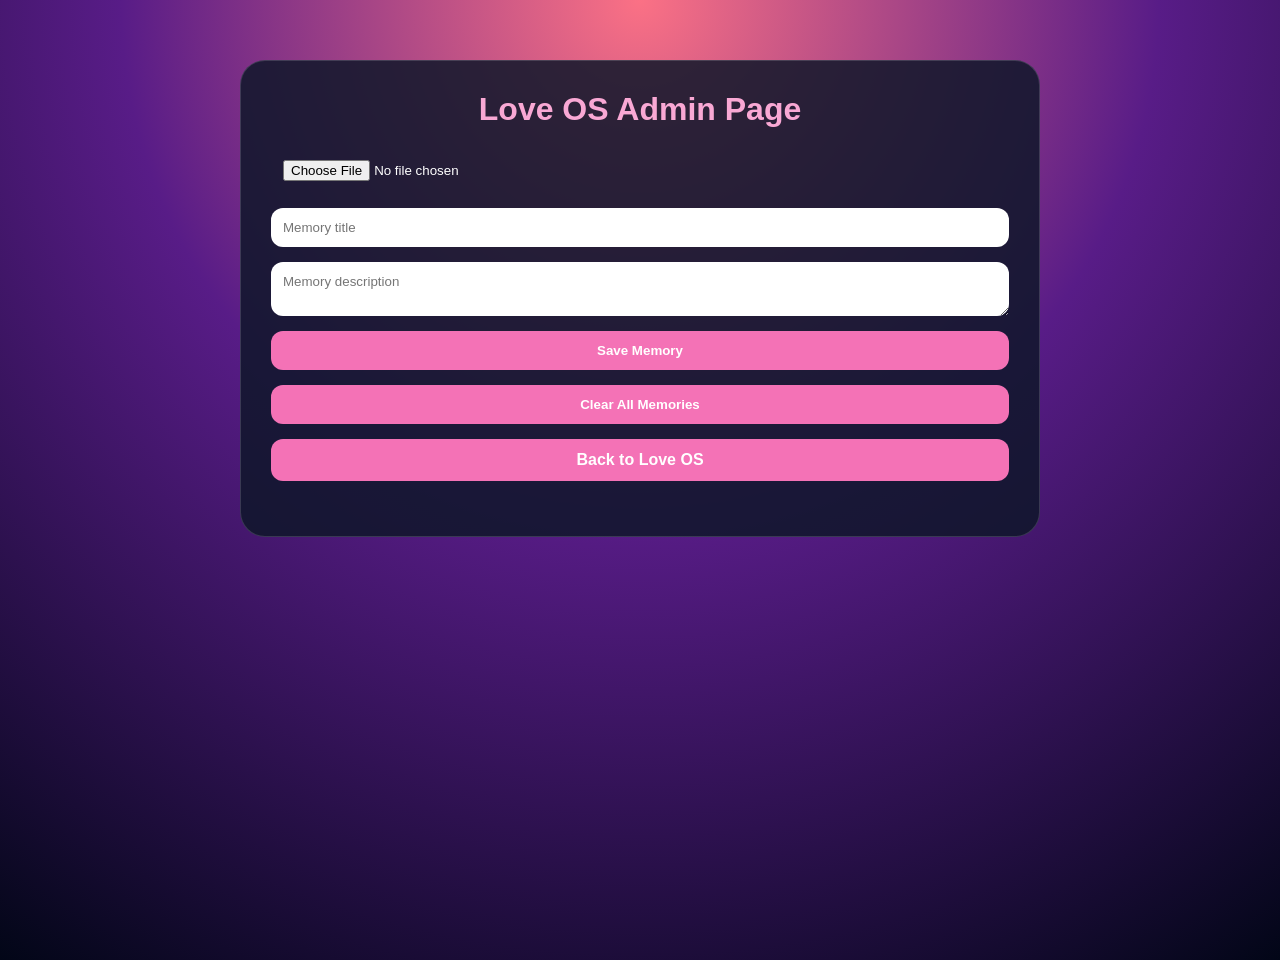
==== admin.html @ 64c7d1f5 "FIRST" ====
<!DOCTYPE html>
<html lang="en">
<head>
  <meta charset="UTF-8" />
  <meta name="viewport" content="width=device-width, initial-scale=1.0" />
  <title>Love OS Admin</title>
  <link rel="stylesheet" href="style.css" />
  <style>
    .admin-container {
      max-width: 800px;
      margin: 60px auto;
      padding: 30px;
      border-radius: 25px;
      background: rgba(15,23,42,0.85);
      border: 1px solid rgba(255,255,255,0.15);
    }

    .admin-container h1 {
      text-align: center;
      color: #f9a8d4;
      margin-bottom: 20px;
    }

    .admin-form {
      display: grid;
      gap: 15px;
    }

    .admin-form input,
    .admin-form textarea {
      padding: 12px;
      border-radius: 12px;
      border: none;
      outline: none;
    }

    .admin-form button,
    .back-btn {
      padding: 12px;
      border: none;
      border-radius: 12px;
      background: #f472b6;
      color: white;
      font-weight: bold;
      cursor: pointer;
      text-decoration: none;
      text-align: center;
    }

    .preview-grid {
      margin-top: 25px;
      display: grid;
      gap: 15px;
    }

    .preview-card {
      display: flex;
      gap: 12px;
      align-items: center;
      padding: 12px;
      border-radius: 15px;
      background: rgba(255,255,255,0.08);
    }

    .preview-card img {
      width: 90px;
      height: 90px;
      object-fit: cover;
      border-radius: 12px;
    }

    .delete-btn {
      margin-left: auto;
      background: #ef4444;
      padding: 8px 10px;
      border: none;
      border-radius: 8px;
      color: white;
      cursor: pointer;
    }
  </style>
</head>
<body>

  <div class="admin-container">
    <h1>Love OS Admin Page</h1>

    <div class="admin-form">
      <input type="file" id="photoInput" accept="image/*" />
      <input type="text" id="photoTitle" placeholder="Memory title" />
      <textarea id="photoDesc" placeholder="Memory description"></textarea>

      <button type="button" id="saveMemoryBtn">Save Memory</button>
      <button type="button" id="clearMemoriesBtn">Clear All Memories</button>
      <a href="index.html" class="back-btn">Back to Love OS</a>
    </div>

    <div id="previewGrid" class="preview-grid"></div>
  </div>

  <script>
    function getMemories() {
      try {
        return JSON.parse(localStorage.getItem("loveMemories")) || [];
      } catch (error) {
        console.warn("Saved memories could not be read.", error);
        return [];
      }
    }

    const photoInput = document.getElementById("photoInput");
    const photoTitle = document.getElementById("photoTitle");
    const photoDesc = document.getElementById("photoDesc");
    const previewGrid = document.getElementById("previewGrid");
    const saveMemoryBtn = document.getElementById("saveMemoryBtn");
    const clearMemoriesBtn = document.getElementById("clearMemoriesBtn");

    saveMemoryBtn.addEventListener("click", saveMemory);
    clearMemoriesBtn.addEventListener("click", clearAllMemories);

    function saveMemory() {
      const fileInput = document.getElementById("photoInput");
      const title = photoTitle.value.trim();
      const desc = photoDesc.value.trim();

      if (!fileInput.files[0]) {
        alert("Please choose a photo.");
        return;
      }

      const reader = new FileReader();

      reader.onload = function(event) {
        const memories = getMemories();

        memories.push({
          image: event.target.result,
          title: title || "Untitled Memory",
          desc: desc || "A special memory."
        });

        localStorage.setItem("loveMemories", JSON.stringify(memories));

        photoInput.value = "";
        photoTitle.value = "";
        photoDesc.value = "";

        displayMemories();
      };

      reader.readAsDataURL(fileInput.files[0]);
    }

    function displayMemories() {
      const memories = getMemories();

      previewGrid.innerHTML = "";

      memories.forEach((memory, index) => {
        const card = document.createElement("div");
        const image = document.createElement("img");
        const text = document.createElement("div");
        const title = document.createElement("strong");
        const desc = document.createElement("p");
        const deleteButton = document.createElement("button");

        card.className = "preview-card";
        image.src = memory.image;
        image.alt = memory.title ? `${memory.title} memory photo` : "Memory photo";
        title.textContent = memory.title || "Untitled Memory";
        desc.textContent = memory.desc || "A special memory.";

        deleteButton.className = "delete-btn";
        deleteButton.type = "button";
        deleteButton.textContent = "Delete";
        deleteButton.addEventListener("click", () => deleteMemory(index));

        text.append(title, desc);
        card.append(image, text, deleteButton);
        previewGrid.appendChild(card);
      });
    }

    function deleteMemory(index) {
      const memories = getMemories();
      memories.splice(index, 1);
      localStorage.setItem("loveMemories", JSON.stringify(memories));
      displayMemories();
    }

    function clearAllMemories() {
      if (!getMemories().length) return;
      if (!confirm("Clear all saved memories?")) return;

      localStorage.removeItem("loveMemories");
      displayMemories();
    }

    displayMemories();
  </script>

</body>
</html>
---- style.css ----
* {
  margin: 0;
  padding: 0;
  box-sizing: border-box;
  font-family: "Segoe UI", Arial, sans-serif;
}

body {
  min-height: 100vh;
  background: radial-gradient(circle at top, #fb7185, #581c87 45%, #020617);
  color: white;
  overflow-x: hidden;
}

.hidden {
  display: none;
}

.boot-screen {
  position: fixed;
  inset: 0;
  background: #020617;
  display: flex;
  align-items: center;
  justify-content: center;
  z-index: 9999;
}

.boot-box {
  width: 90%;
  max-width: 480px;
  padding: 35px;
  border-radius: 25px;
  background: rgba(255,255,255,0.08);
  border: 1px solid rgba(255,255,255,0.15);
  text-align: center;
  box-shadow: 0 0 60px rgba(244,114,182,0.4);
}

.boot-box h1 {
  color: #f9a8d4;
  margin-bottom: 15px;
}

.boot-box p {
  color: #fce7f3;
  margin-bottom: 20px;
}

.loading-bar {
  height: 14px;
  background: rgba(255,255,255,0.15);
  border-radius: 20px;
  overflow: hidden;
}

.loading-fill {
  height: 100%;
  width: 0%;
  background: linear-gradient(90deg, #fb7185, #f9a8d4, #c084fc);
  animation: load 4s forwards;
}

@keyframes load {
  to {
    width: 100%;
  }
}

.desktop {
  min-height: 100vh;
  padding: 60px 8% 160px;
}

.hero {
  text-align: center;
  margin-top: 40px;
}

.hero h1 {
  font-size: clamp(42px, 7vw, 82px);
  margin-bottom: 15px;
  text-shadow: 0 0 25px rgba(255,255,255,0.3);
}

.hero p {
  color: #fce7f3;
  font-size: 18px;
}

.apps {
  margin: 55px auto;
  max-width: 900px;
  display: grid;
  grid-template-columns: repeat(auto-fit, minmax(150px, 1fr));
  gap: 22px;
}

.app {
  border: 1px solid rgba(255,255,255,0.18);
  height: 150px;
  border-radius: 28px;
  background: rgba(255,255,255,0.11);
  color: white;
  backdrop-filter: blur(18px);
  display: flex;
  flex-direction: column;
  align-items: center;
  justify-content: center;
  gap: 14px;
  cursor: pointer;
  transition: 0.35s;
}

.app-icon {
  font-size: 42px;
  line-height: 1;
}

.app span {
  font-size: 16px;
  font-weight: bold;
}

.app .app-icon {
  font-size: 42px;
}

.app:hover,
.app:focus-visible {
  transform: translateY(-12px) scale(1.03);
  box-shadow: 0 25px 70px rgba(244,114,182,0.35);
}

.app:focus-visible,
.assistant-toggle:focus-visible,
.assistant-header button:focus-visible,
.chat-input button:focus-visible,
.quick-replies button:focus-visible,
.window-top button:focus-visible,
.stickman:focus-visible {
  outline: 3px solid #67e8f9;
  outline-offset: 3px;
}

.window {
  max-width: 800px;
  margin: 30px auto;
  border-radius: 28px;
  overflow: hidden;
  background: rgba(15,23,42,0.82);
  border: 1px solid rgba(255,255,255,0.15);
  backdrop-filter: blur(20px);
  box-shadow: 0 35px 90px rgba(0,0,0,0.45);
}

.window-top {
  display: flex;
  gap: 8px;
  align-items: center;
  padding: 14px;
  background: rgba(255,255,255,0.08);
}

.window-top span {
  width: 13px;
  height: 13px;
  border-radius: 50%;
  background: #f9a8d4;
}

.window-top button {
  margin-left: auto;
  width: 28px;
  height: 28px;
  border: none;
  border-radius: 50%;
  background: #fb7185;
  color: white;
  font-size: 18px;
  cursor: pointer;
}

.window-content {
  padding: 35px;
  text-align: center;
}

.window-content h2 {
  color: #f9a8d4;
  margin-bottom: 18px;
  font-size: 32px;
}

.window-content p {
  color: #fce7f3;
  line-height: 1.8;
  margin-bottom: 14px;
}

.window-content ul {
  list-style: none;
}

.window-content li {
  padding: 12px;
  margin: 10px 0;
  border-radius: 14px;
  background: rgba(255,255,255,0.08);
}

.assistant {
  position: fixed;
  right: 18px;
  bottom: 18px;
  width: 300px;
  z-index: 1000;
  display: flex;
  flex-direction: column;
  align-items: flex-end;
  gap: 10px;
}

.assistant-panel {
  width: 100%;
  filter: drop-shadow(0 25px 45px rgba(0,0,0,0.35));
  transform-origin: bottom right;
  transition: transform 0.25s ease, opacity 0.25s ease;
}

.assistant.is-closed .assistant-panel {
  pointer-events: none;
  opacity: 0;
  transform: translateY(14px) scale(0.96);
  position: absolute;
  right: 0;
  bottom: 78px;
}

.assistant-toggle {
  min-width: 92px;
  min-height: 44px;
  border: 1px solid rgba(255,255,255,0.22);
  border-radius: 999px;
  background: linear-gradient(135deg, #f472b6, #06b6d4);
  color: white;
  font-weight: 800;
  letter-spacing: 0;
  cursor: pointer;
  box-shadow: 0 18px 45px rgba(8,47,73,0.35);
}

.assistant:not(.is-closed) .assistant-toggle {
  display: none;
}

.assistant-header {
  display: flex;
  align-items: center;
  justify-content: space-between;
  gap: 12px;
  padding: 12px 14px;
  border-radius: 20px 20px 0 0;
  background: rgba(8,47,73,0.96);
  border: 1px solid rgba(255,255,255,0.15);
  border-bottom: none;
}

.assistant-header div {
  display: grid;
  gap: 2px;
}

.assistant-header strong {
  font-size: 14px;
}

.assistant-header span {
  color: #bae6fd;
  font-size: 12px;
}

.assistant-header button {
  width: 30px;
  height: 30px;
  border: none;
  border-radius: 50%;
  background: rgba(255,255,255,0.12);
  color: white;
  font-size: 20px;
  line-height: 1;
  cursor: pointer;
}

.memory-gallery {
  display: grid;
  gap: 16px;
  margin: 20px 0;
}

.memory-card {
  display: flex;
  align-items: center;
  gap: 14px;
  padding: 12px;
  border-radius: 16px;
  background: rgba(255,255,255,0.08);
  text-align: left;
}

.memory-card img {
  width: 92px;
  height: 92px;
  object-fit: cover;
  border-radius: 12px;
  border: 1px solid rgba(255,255,255,0.2);
}

.memory-card p {
  margin: 4px 0 0;
  font-size: 14px;
}

.typing-indicator {
  display: flex;
  gap: 4px;
  align-self: flex-start;
  padding: 10px 12px;
  border-radius: 15px;
  background: rgba(249,168,212,0.75);
  width: fit-content;
}

.typing-indicator span {
  width: 7px;
  height: 7px;
  border-radius: 50%;
  background: #3b0764;
  animation: blink 1s infinite ease-in-out;
}

.typing-indicator span:nth-child(2) {
  animation-delay: 0.2s;
}

.typing-indicator span:nth-child(3) {
  animation-delay: 0.4s;
}

@keyframes blink {
  0%, 80%, 100% {
    transform: scale(0.8);
    opacity: 0.5;
  }

  40% {
    transform: scale(1.1);
    opacity: 1;
  }
}

.chat-box {
  height: 250px;
  overflow-y: auto;
  padding: 13px;
  border-radius: 0;
  background: rgba(15,23,42,0.92);
  border: 1px solid rgba(255,255,255,0.15);
  display: flex;
  flex-direction: column;
  gap: 10px;
}

.bot-msg,
.user-msg {
  padding: 10px 12px;
  border-radius: 15px;
  max-width: 85%;
  font-size: 13px;
  line-height: 1.4;
}

.bot-msg {
  background: #f9a8d4;
  color: #3b0764;
  align-self: flex-start;
  border-bottom-left-radius: 4px;
}

.user-msg {
  background: #8b5cf6;
  color: white;
  align-self: flex-end;
  border-bottom-right-radius: 4px;
}

.quick-replies {
  display: flex;
  flex-wrap: wrap;
  gap: 8px;
  padding: 10px 12px;
  background: rgba(15,23,42,0.95);
  border: 1px solid rgba(255,255,255,0.15);
  border-top: none;
}

.quick-replies button {
  border: none;
  border-radius: 999px;
  padding: 7px 10px;
  background: rgba(45,212,191,0.18);
  color: #fce7f3;
  font-size: 12px;
  cursor: pointer;
}

.quick-replies button:hover {
  background: rgba(45,212,191,0.3);
}

.chat-input {
  display: flex;
  background: rgba(15,23,42,0.95);
  border: 1px solid rgba(255,255,255,0.15);
  border-top: none;
  border-radius: 0 0 20px 20px;
  overflow: hidden;
}

.chat-input input {
  flex: 1;
  padding: 11px;
  border: none;
  outline: none;
  background: transparent;
  color: white;
}

.chat-input button {
  border: none;
  padding: 11px 14px;
  background: #06b6d4;
  color: white;
  font-weight: bold;
  cursor: pointer;
}

.stickman {
  position: relative;
  width: 58px;
  height: 92px;
  margin-left: auto;
  cursor: pointer;
  animation: idle 2s infinite ease-in-out;
}

.head {
  width: 34px;
  height: 34px;
  border: 3px solid white;
  border-radius: 50%;
  margin: auto;
  position: relative;
  background: rgba(249,168,212,0.2);
}

.eye {
  width: 4px;
  height: 4px;
  background: white;
  border-radius: 50%;
  position: absolute;
  top: 11px;
}

.left-eye {
  left: 9px;
}

.right-eye {
  right: 9px;
}

.smile {
  width: 13px;
  height: 6px;
  border-bottom: 2px solid white;
  border-radius: 50%;
  position: absolute;
  bottom: 8px;
  left: 8px;
}

.body-line {
  width: 4px;
  height: 33px;
  background: white;
  margin: auto;
  box-shadow: 0 0 12px #f9a8d4;
}

.arm,
.leg {
  position: absolute;
  width: 4px;
  background: white;
  transform-origin: top;
}

.arm {
  height: 27px;
  top: 38px;
}

.left-arm {
  left: 24px;
  transform: rotate(45deg);
}

.right-arm {
  right: 24px;
  transform: rotate(-45deg);
}

.leg {
  height: 29px;
  top: 67px;
}

.left-leg {
  left: 27px;
  transform: rotate(25deg);
}

.right-leg {
  right: 27px;
  transform: rotate(-25deg);
}

.dance {
  animation: dance 0.7s ease;
}

.heart {
  position: fixed;
  bottom: -20px;
  font-size: 22px;
  animation: floatHeart 5s linear forwards;
  pointer-events: none;
  z-index: 20;
}

@keyframes idle {
  0%, 100% {
    transform: translateY(0);
  }

  50% {
    transform: translateY(-6px);
  }
}

@keyframes dance {
  0% {
    transform: translateY(0) rotate(0);
  }

  30% {
    transform: translateY(-25px) rotate(8deg);
  }

  60% {
    transform: translateY(-8px) rotate(-8deg);
  }

  100% {
    transform: translateY(0) rotate(0);
  }
}

@keyframes floatHeart {
  to {
    transform: translateY(-110vh) rotate(360deg);
    opacity: 0;
  }
}

@media (max-width: 700px) {
  .assistant {
    width: 260px;
    right: 10px;
    bottom: 10px;
  }

  .chat-box {
    height: 210px;
  }

  .desktop {
    padding-bottom: 230px;
  }
}
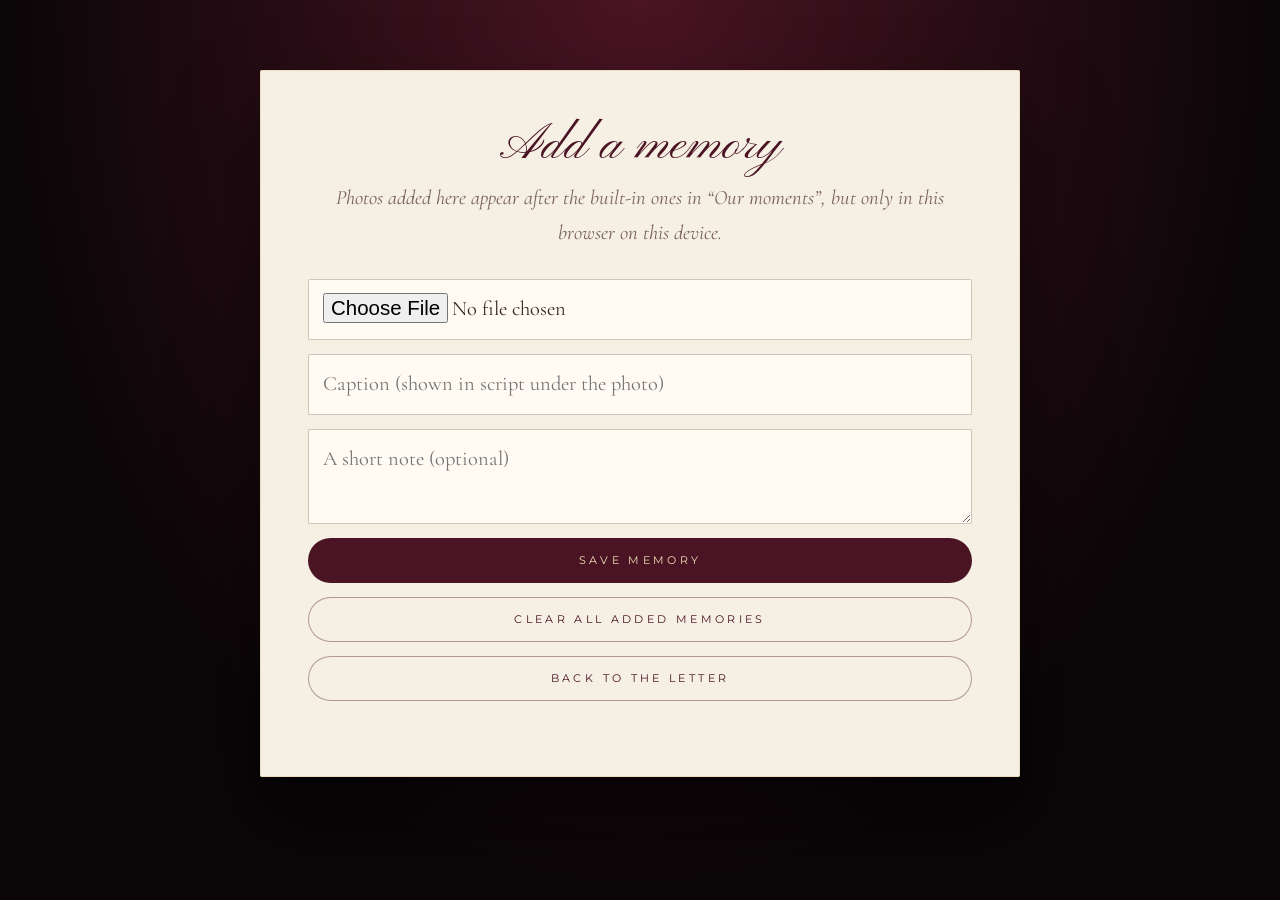
==== commit 0217c702: "feat: cinematic love letter redesign with photos and date question - Opening credits, photo preloadi" ====
--- a/admin.html
+++ b/admin.html
@@ -3,160 +3,231 @@
 <head>
   <meta charset="UTF-8" />
   <meta name="viewport" content="width=device-width, initial-scale=1.0" />
-  <title>Love OS Admin</title>
+  <title>For Bal: Admin</title>
+  <link rel="preconnect" href="https://fonts.googleapis.com" />
+  <link rel="preconnect" href="https://fonts.gstatic.com" crossorigin />
+  <link rel="stylesheet" href="https://fonts.googleapis.com/css2?family=Cormorant+Garamond:ital,wght@0,400;0,500;1,400&family=Montserrat:wght@400;500&family=Pinyon+Script&display=swap" />
   <link rel="stylesheet" href="style.css" />
   <style>
+    body {
+      padding: 16px;
+      background: radial-gradient(ellipse at 50% 0%, var(--wine-2), var(--ink) 70%) fixed;
+    }
+
     .admin-container {
-      max-width: 800px;
-      margin: 60px auto;
-      padding: 30px;
-      border-radius: 25px;
-      background: rgba(15,23,42,0.85);
-      border: 1px solid rgba(255,255,255,0.15);
+      max-width: 760px;
+      margin: clamp(24px, 6vh, 64px) auto;
+      padding: clamp(24px, 5vw, 48px);
+      color: var(--paper-ink);
+      background: var(--paper);
+      border-radius: 2px;
+      box-shadow: 0 40px 80px rgba(0, 0, 0, 0.55), 0 0 0 1px rgba(216, 183, 122, 0.35) inset;
     }
 
     .admin-container h1 {
+      color: var(--wine-2);
+      font-family: var(--font-script);
+      font-size: clamp(2.4rem, 2rem + 2vw, 3.2rem);
+      font-weight: 400;
+      line-height: 1.1;
       text-align: center;
-      color: #f9a8d4;
-      margin-bottom: 20px;
+    }
+
+    .admin-intro {
+      margin: 0.4rem 0 1.8rem;
+      color: var(--paper-muted);
+      font-style: italic;
+      text-align: center;
     }
 
     .admin-form {
       display: grid;
-      gap: 15px;
+      gap: 14px;
     }
 
     .admin-form input,
     .admin-form textarea {
-      padding: 12px;
-      border-radius: 12px;
-      border: none;
-      outline: none;
-    }
-
-    .admin-form button,
-    .back-btn {
-      padding: 12px;
-      border: none;
-      border-radius: 12px;
-      background: #f472b6;
-      color: white;
-      font-weight: bold;
+      padding: 12px 14px;
+      border: 1px solid rgba(122, 98, 88, 0.35);
+      border-radius: 2px;
+      background: #fffaf2;
+      color: var(--paper-ink);
+      font: inherit;
+    }
+
+    .admin-form input:focus-visible,
+    .admin-form textarea:focus-visible {
+      outline: 2px solid var(--gold);
+      outline-offset: 2px;
+    }
+
+    .admin-btn {
+      padding: 13px;
+      border: 0;
+      border-radius: 999px;
+      background: var(--wine-2);
+      color: var(--gold-soft);
+      font-family: var(--font-label);
+      font-size: 0.7rem;
+      letter-spacing: 0.3em;
+      text-align: center;
+      text-decoration: none;
+      text-transform: uppercase;
       cursor: pointer;
-      text-decoration: none;
-      text-align: center;
+      transition: background 0.3s;
+    }
+
+    .admin-btn:hover,
+    .admin-btn:focus-visible {
+      background: var(--wine-3);
+    }
+
+    .admin-btn--ghost {
+      background: transparent;
+      color: var(--wine-2);
+      box-shadow: inset 0 0 0 1px rgba(74, 20, 36, 0.4);
+    }
+
+    .admin-btn--ghost:hover,
+    .admin-btn--ghost:focus-visible {
+      background: rgba(74, 20, 36, 0.08);
     }
 
     .preview-grid {
-      margin-top: 25px;
       display: grid;
-      gap: 15px;
+      gap: 14px;
+      margin-top: 28px;
     }
 
     .preview-card {
       display: flex;
-      gap: 12px;
       align-items: center;
-      padding: 12px;
-      border-radius: 15px;
-      background: rgba(255,255,255,0.08);
+      gap: 14px;
+      padding: 10px;
+      background: #fffaf2;
+      box-shadow: 0 6px 16px rgba(58, 42, 36, 0.12);
     }
 
     .preview-card img {
-      width: 90px;
-      height: 90px;
+      width: 84px;
+      height: 84px;
       object-fit: cover;
-      border-radius: 12px;
+    }
+
+    .preview-card p {
+      color: var(--paper-muted);
+      font-style: italic;
     }
 
     .delete-btn {
       margin-left: auto;
-      background: #ef4444;
-      padding: 8px 10px;
-      border: none;
-      border-radius: 8px;
-      color: white;
+      padding: 8px 14px;
+      border: 0;
+      border-radius: 999px;
+      background: var(--wine-3);
+      color: #fff;
+      font-family: var(--font-label);
+      font-size: 0.62rem;
+      letter-spacing: 0.2em;
+      text-transform: uppercase;
       cursor: pointer;
     }
   </style>
 </head>
 <body>
 
-  <div class="admin-container">
-    <h1>Love OS Admin Page</h1>
+  <main class="admin-container">
+    <h1>Add a memory</h1>
+    <p class="admin-intro">Photos added here appear after the built-in ones in &ldquo;Our moments&rdquo;, but only in this browser on this device.</p>
 
     <div class="admin-form">
-      <input type="file" id="photoInput" accept="image/*" />
-      <input type="text" id="photoTitle" placeholder="Memory title" />
-      <textarea id="photoDesc" placeholder="Memory description"></textarea>
-
-      <button type="button" id="saveMemoryBtn">Save Memory</button>
-      <button type="button" id="clearMemoriesBtn">Clear All Memories</button>
-      <a href="index.html" class="back-btn">Back to Love OS</a>
+      <input type="file" id="photoInput" accept="image/*" aria-label="Choose a photo" />
+      <input type="text" id="photoTitle" placeholder="Caption (shown in script under the photo)" />
+      <textarea id="photoDesc" placeholder="A short note (optional)"></textarea>
+
+      <button type="button" id="saveMemoryBtn" class="admin-btn">Save memory</button>
+      <button type="button" id="clearMemoriesBtn" class="admin-btn admin-btn--ghost">Clear all added memories</button>
+      <a href="index.html" class="admin-btn admin-btn--ghost">Back to the letter</a>
     </div>
 
     <div id="previewGrid" class="preview-grid"></div>
-  </div>
+  </main>
 
   <script>
-    function getMemories() {
-      try {
-        return JSON.parse(localStorage.getItem("loveMemories")) || [];
-      } catch (error) {
-        console.warn("Saved memories could not be read.", error);
-        return [];
-      }
-    }
+    "use strict";
+
+    const STORAGE_KEY = "loveMemories";
 
     const photoInput = document.getElementById("photoInput");
     const photoTitle = document.getElementById("photoTitle");
     const photoDesc = document.getElementById("photoDesc");
     const previewGrid = document.getElementById("previewGrid");
-    const saveMemoryBtn = document.getElementById("saveMemoryBtn");
-    const clearMemoriesBtn = document.getElementById("clearMemoriesBtn");
-
-    saveMemoryBtn.addEventListener("click", saveMemory);
-    clearMemoriesBtn.addEventListener("click", clearAllMemories);
+
+    document.getElementById("saveMemoryBtn").addEventListener("click", saveMemory);
+    document.getElementById("clearMemoriesBtn").addEventListener("click", clearAllMemories);
+
+    function getMemories() {
+      try {
+        const saved = JSON.parse(localStorage.getItem(STORAGE_KEY));
+        return Array.isArray(saved) ? saved : [];
+      } catch (error) {
+        console.warn("Saved memories could not be read.", error);
+        return [];
+      }
+    }
+
+    function storeMemories(memories) {
+      try {
+        localStorage.setItem(STORAGE_KEY, JSON.stringify(memories));
+        return true;
+      } catch (error) {
+        console.warn("Memories could not be saved.", error);
+        alert("That photo could not be saved. Browser storage may be full, so try a smaller photo.");
+        return false;
+      }
+    }
 
     function saveMemory() {
-      const fileInput = document.getElementById("photoInput");
-      const title = photoTitle.value.trim();
-      const desc = photoDesc.value.trim();
-
-      if (!fileInput.files[0]) {
+      const file = photoInput.files[0];
+
+      if (!file) {
         alert("Please choose a photo.");
         return;
       }
 
+      if (!file.type.startsWith("image/")) {
+        alert("Please choose an image file.");
+        return;
+      }
+
       const reader = new FileReader();
 
-      reader.onload = function(event) {
-        const memories = getMemories();
-
-        memories.push({
-          image: event.target.result,
-          title: title || "Untitled Memory",
-          desc: desc || "A special memory."
-        });
-
-        localStorage.setItem("loveMemories", JSON.stringify(memories));
+      reader.onload = (event) => {
+        const memories = [
+          ...getMemories(),
+          {
+            image: event.target.result,
+            title: photoTitle.value.trim() || "A special memory",
+            desc: photoDesc.value.trim()
+          }
+        ];
+
+        if (!storeMemories(memories)) return;
 
         photoInput.value = "";
         photoTitle.value = "";
         photoDesc.value = "";
-
         displayMemories();
       };
 
-      reader.readAsDataURL(fileInput.files[0]);
+      reader.onerror = () => alert("That photo could not be read. Please try another one.");
+      reader.readAsDataURL(file);
     }
 
     function displayMemories() {
-      const memories = getMemories();
-
-      previewGrid.innerHTML = "";
-
-      memories.forEach((memory, index) => {
+      previewGrid.replaceChildren();
+
+      getMemories().forEach((memory, index) => {
         const card = document.createElement("div");
         const image = document.createElement("img");
         const text = document.createElement("div");
@@ -167,8 +238,8 @@
         card.className = "preview-card";
         image.src = memory.image;
         image.alt = memory.title ? `${memory.title} memory photo` : "Memory photo";
-        title.textContent = memory.title || "Untitled Memory";
-        desc.textContent = memory.desc || "A special memory.";
+        title.textContent = memory.title || "A special memory";
+        desc.textContent = memory.desc || "";
 
         deleteButton.className = "delete-btn";
         deleteButton.type = "button";
@@ -182,17 +253,15 @@
     }
 
     function deleteMemory(index) {
-      const memories = getMemories();
-      memories.splice(index, 1);
-      localStorage.setItem("loveMemories", JSON.stringify(memories));
-      displayMemories();
+      const remaining = getMemories().filter((_, i) => i !== index);
+      if (storeMemories(remaining)) displayMemories();
     }
 
     function clearAllMemories() {
       if (!getMemories().length) return;
-      if (!confirm("Clear all saved memories?")) return;
-
-      localStorage.removeItem("loveMemories");
+      if (!confirm("Clear all added memories? The built-in photos stay.")) return;
+
+      localStorage.removeItem(STORAGE_KEY);
       displayMemories();
     }
 
--- a/style.css
+++ b/style.css
@@ -1,602 +1,1139 @@
-* {
+/* ==========================================================================
+   For Bal: a cinematic love letter
+   Palette: candle-lit wine, warm gold, blush and cream paper.
+   ========================================================================== */
+
+:root {
+  /* Color */
+  --ink: #0b0608;
+  --wine: #2a0d16;
+  --wine-2: #4a1424;
+  --wine-3: #7a1830;
+  --rose: #e8a0a8;
+  --blush: #f4c6c9;
+  --gold: #d8b77a;
+  --gold-soft: #f1dfb5;
+  --paper: #f6efe3;
+  --paper-edge: #e9dcc6;
+  --paper-ink: #3a2a24;
+  --paper-muted: #7a6258;
+  --text: #f3e9e4;
+  --muted: #bfa9a6;
+  --line: rgba(216, 183, 122, 0.3);
+
+  /* Type */
+  --font-serif: "Cormorant Garamond", Georgia, "Times New Roman", serif;
+  --font-script: "Pinyon Script", "Brush Script MT", cursive;
+  --font-label: "Montserrat", "Segoe UI", sans-serif;
+  --text-base: clamp(1.08rem, 1rem + 0.4vw, 1.28rem);
+  --text-h2: clamp(2.3rem, 1.6rem + 3vw, 3.8rem);
+  --text-hero: clamp(2.7rem, 1.6rem + 5vw, 5.6rem);
+
+  /* Space & motion */
+  --gutter: clamp(16px, 5vw, 64px);
+  --space-section: clamp(88px, 14vh, 170px);
+  --ease: cubic-bezier(0.16, 1, 0.3, 1);
+  --ease-cinema: cubic-bezier(0.7, 0, 0.2, 1);
+}
+
+*,
+*::before,
+*::after {
+  box-sizing: border-box;
   margin: 0;
   padding: 0;
-  box-sizing: border-box;
-  font-family: "Segoe UI", Arial, sans-serif;
+}
+
+html {
+  scroll-behavior: smooth;
+  background: var(--ink);
 }
 
 body {
   min-height: 100vh;
-  background: radial-gradient(circle at top, #fb7185, #581c87 45%, #020617);
-  color: white;
+  background: var(--ink);
+  color: var(--text);
+  font-family: var(--font-serif);
+  font-size: var(--text-base);
+  line-height: 1.7;
   overflow-x: hidden;
-}
-
-.hidden {
-  display: none;
-}
-
-.boot-screen {
+  -webkit-font-smoothing: antialiased;
+}
+
+body.is-loading,
+body.no-scroll {
+  overflow: hidden;
+}
+
+img {
+  display: block;
+  max-width: 100%;
+}
+
+button {
+  font: inherit;
+  color: inherit;
+}
+
+ul {
+  list-style: none;
+}
+
+.script {
+  font-family: var(--font-script);
+  font-weight: 400;
+}
+
+.eyebrow {
+  font-family: var(--font-label);
+  font-size: 0.68rem;
+  font-weight: 500;
+  letter-spacing: 0.4em;
+  text-transform: uppercase;
+  color: var(--gold);
+}
+
+/* --------------------------------------------------------------------------
+   Film texture: grain, vignette, letterbox, drifting light
+   -------------------------------------------------------------------------- */
+
+.grain {
+  position: fixed;
+  inset: -50%;
+  z-index: 70;
+  pointer-events: none;
+  opacity: 0.07;
+  background-image: url("data:image/svg+xml;utf8,<svg xmlns='http://www.w3.org/2000/svg' width='180' height='180'><filter id='n'><feTurbulence type='fractalNoise' baseFrequency='0.85' numOctaves='2' stitchTiles='stitch'/></filter><rect width='100%' height='100%' filter='url(%23n)'/></svg>");
+  animation: grain 1.2s steps(6) infinite;
+}
+
+@keyframes grain {
+  0%, 100% { transform: translate(0, 0); }
+  20% { transform: translate(-3%, 2%); }
+  40% { transform: translate(2%, -3%); }
+  60% { transform: translate(-2%, -1%); }
+  80% { transform: translate(3%, 3%); }
+}
+
+.vignette {
   position: fixed;
   inset: 0;
-  background: #020617;
+  z-index: 65;
+  pointer-events: none;
+  background: radial-gradient(ellipse at center, transparent 55%, rgba(0, 0, 0, 0.55) 100%);
+}
+
+.letterbox {
+  position: fixed;
+  left: 0;
+  right: 0;
+  z-index: 60;
+  height: 11vh;
+  background: #000;
+  pointer-events: none;
+  transition: transform 1.6s var(--ease-cinema);
+}
+
+.letterbox--top { top: 0; }
+.letterbox--bottom { bottom: 0; }
+
+body.is-playing .letterbox--top { transform: translateY(-100%); }
+body.is-playing .letterbox--bottom { transform: translateY(100%); }
+
+.sparkles {
+  position: fixed;
+  inset: 0;
+  z-index: 40;
+  overflow: hidden;
+  pointer-events: none;
+}
+
+.mote {
+  position: absolute;
+  bottom: -12px;
+  width: var(--size);
+  height: var(--size);
+  border-radius: 50%;
+  background: radial-gradient(circle, rgba(241, 223, 181, 0.95), rgba(216, 183, 122, 0) 70%);
+  opacity: 0;
+  animation: drift var(--dur) linear var(--delay) infinite;
+}
+
+@keyframes drift {
+  0% { transform: translate(0, 0); opacity: 0; }
+  15% { opacity: var(--o); }
+  85% { opacity: var(--o); }
+  100% { transform: translate(var(--dx), -110vh); opacity: 0; }
+}
+
+.burst-piece {
+  position: fixed;
+  z-index: 75;
+  pointer-events: none;
+  font-size: var(--size);
+  line-height: 1;
+  color: var(--rose);
+  animation: burst 1.9s var(--ease) forwards;
+}
+
+.burst-piece--gold { color: var(--gold-soft); }
+
+@keyframes burst {
+  0% { transform: translate(-50%, -50%) scale(0.3); opacity: 1; }
+  100% {
+    transform: translate(calc(-50% + var(--x)), calc(-50% + var(--y))) scale(1) rotate(var(--r));
+    opacity: 0;
+  }
+}
+
+/* --------------------------------------------------------------------------
+   Scroll reveal
+   -------------------------------------------------------------------------- */
+
+[data-reveal] {
+  opacity: 0;
+  transform: translateY(28px);
+  transition:
+    opacity 1.2s var(--ease),
+    transform 1.2s var(--ease);
+  transition-delay: calc(var(--i, 0) * 140ms);
+}
+
+[data-reveal].is-visible {
+  opacity: 1;
+  transform: none;
+}
+
+/* --------------------------------------------------------------------------
+   Scenes
+   -------------------------------------------------------------------------- */
+
+.scene {
+  position: relative;
+  padding: var(--space-section) var(--gutter);
+}
+
+.scene-head {
+  max-width: 640px;
+  margin: 0 auto clamp(44px, 8vh, 80px);
+  text-align: center;
+}
+
+.scene-head h2,
+.future-copy h2 {
+  margin-top: 0.7rem;
+  font-size: var(--text-h2);
+  font-weight: 500;
+  line-height: 1.1;
+}
+
+.scene-head h2 .script,
+.future-copy h2 .script {
+  color: var(--gold-soft);
+  font-size: 1.3em;
+}
+
+.scene-head p:not(.eyebrow) {
+  margin-top: 0.9rem;
+  color: var(--muted);
+  font-style: italic;
+}
+
+/* Scene 1: Hero --------------------------------------------------------- */
+
+.hero {
+  display: grid;
+  align-items: end;
+  min-height: 100vh;
+  min-height: 100svh;
+  padding: 0;
+  overflow: hidden;
+  isolation: isolate;
+}
+
+.hero-media {
+  position: absolute;
+  inset: 0;
+  z-index: -2;
+}
+
+.hero-media img {
+  width: 100%;
+  height: 100%;
+  object-fit: cover;
+  object-position: center 42%;
+  transform: scale(1.14);
+  filter: saturate(0.85) contrast(1.05);
+}
+
+body.is-playing .hero-media img {
+  animation: kenburns 26s var(--ease) forwards;
+}
+
+@keyframes kenburns {
+  from { transform: scale(1.14); }
+  to { transform: scale(1); }
+}
+
+.hero-shade {
+  position: absolute;
+  inset: 0;
+  z-index: -1;
+  background:
+    linear-gradient(180deg, rgba(11, 6, 8, 0.45) 0%, rgba(11, 6, 8, 0.05) 30%, rgba(42, 13, 22, 0.7) 72%, var(--ink) 100%),
+    linear-gradient(90deg, rgba(11, 6, 8, 0.55) 0%, transparent 60%);
+}
+
+/* Wide screens: the portrait photo would crop to just eyes, so it becomes a
+   blurred backdrop with the full photo shown as a framed print. */
+.hero-portrait {
+  display: none;
+}
+
+@media (min-width: 1024px) and (min-aspect-ratio: 1 / 1) {
+  .hero-media img {
+    filter: blur(26px) saturate(0.75) brightness(0.55);
+  }
+
+  .hero-portrait {
+    position: absolute;
+    top: 50%;
+    right: 8vw;
+    display: block;
+    height: min(74vh, 720px);
+    aspect-ratio: 9 / 16;
+    overflow: hidden;
+    border: 10px solid #f8f3ea;
+    border-bottom-width: 16px;
+    box-shadow: 0 50px 100px rgba(0, 0, 0, 0.65);
+    transform: translateY(-50%) rotate(1.6deg);
+  }
+
+  .hero-portrait img {
+    width: 100%;
+    height: 100%;
+    object-fit: cover;
+    filter: saturate(0.9);
+  }
+
+  body.is-playing .hero-portrait img {
+    animation: kenburns 26s var(--ease) forwards;
+  }
+}
+
+.hero-copy {
+  position: relative;
+  z-index: 1;
+  max-width: 920px;
+  padding: 0 var(--gutter) clamp(56px, 12vh, 120px);
+}
+
+.hero h1 {
+  margin: 0.9rem 0 1.1rem;
+  font-size: var(--text-hero);
+  font-weight: 500;
+  line-height: 1.02;
+  text-shadow: 0 4px 30px rgba(0, 0, 0, 0.45);
+}
+
+.hero h1:focus {
+  outline: none;
+}
+
+.hero h1 .script {
+  display: block;
+  color: var(--gold-soft);
+  font-size: 1.3em;
+  line-height: 1.05;
+}
+
+.hero-sub {
+  max-width: 34ch;
+  color: var(--blush);
+  font-style: italic;
+}
+
+.scroll-cue {
+  display: inline-flex;
+  align-items: center;
+  gap: 14px;
+  margin-top: 2.2rem;
+  color: var(--gold);
+  font-family: var(--font-label);
+  font-size: 0.66rem;
+  letter-spacing: 0.4em;
+  text-transform: uppercase;
+  text-decoration: none;
+}
+
+.scroll-cue-line {
+  position: relative;
+  width: 64px;
+  height: 1px;
+  overflow: hidden;
+  background: var(--line);
+}
+
+.scroll-cue-line::after {
+  content: "";
+  position: absolute;
+  inset: 0;
+  background: var(--gold-soft);
+  transform: translateX(-100%);
+  animation: cue 2.4s var(--ease) infinite;
+}
+
+@keyframes cue {
+  to { transform: translateX(100%); }
+}
+
+.scroll-cue:hover,
+.scroll-cue:focus-visible {
+  color: var(--gold-soft);
+}
+
+.scroll-cue:focus-visible {
+  outline: 1px solid var(--gold);
+  outline-offset: 8px;
+}
+
+/* Scene 2: Letter ------------------------------------------------------- */
+
+.letter-scene {
+  background: radial-gradient(ellipse at 50% 0%, rgba(74, 20, 36, 0.6), transparent 62%);
+}
+
+.letter-paper {
+  position: relative;
+  max-width: 660px;
+  margin: 0 auto;
+  padding: clamp(40px, 7vw, 76px) clamp(26px, 6vw, 68px) clamp(36px, 6vw, 60px);
+  color: var(--paper-ink);
+  background:
+    radial-gradient(circle at 18% 8%, rgba(255, 255, 255, 0.65), transparent 42%),
+    radial-gradient(circle at 85% 95%, rgba(201, 170, 130, 0.3), transparent 50%),
+    var(--paper);
+  border-radius: 2px;
+  box-shadow:
+    0 50px 90px rgba(0, 0, 0, 0.55),
+    0 0 0 1px rgba(216, 183, 122, 0.35) inset,
+    0 0 0 10px rgba(246, 239, 227, 0.04);
+}
+
+.letter-paper[data-reveal] {
+  transform: translateY(40px) rotate(-1.2deg);
+}
+
+.letter-paper[data-reveal].is-visible {
+  transform: rotate(-0.6deg);
+}
+
+/* Wax seal pressed into the corner */
+.letter-paper::after {
+  content: "J";
+  position: absolute;
+  top: -22px;
+  right: clamp(18px, 6vw, 48px);
+  display: grid;
+  place-items: center;
+  width: 58px;
+  height: 58px;
+  border-radius: 50%;
+  background: radial-gradient(circle at 35% 30%, #a3253b, #6e1022 70%);
+  box-shadow: 0 6px 14px rgba(0, 0, 0, 0.35), inset 0 0 0 5px rgba(0, 0, 0, 0.14);
+  color: var(--gold-soft);
+  font-family: var(--font-script);
+  font-size: 1.9rem;
+}
+
+.letter-greeting {
+  margin-bottom: 1.4rem;
+  color: var(--wine-2);
+  font-size: clamp(2.4rem, 2rem + 2vw, 3.2rem);
+  line-height: 1.1;
+}
+
+.letter-line {
+  margin-bottom: 1.15em;
+  font-size: clamp(1.15rem, 1.05rem + 0.45vw, 1.38rem);
+  line-height: 1.75;
+}
+
+.letter-signature {
+  margin-top: 1.6rem;
+  color: var(--wine-2);
+  font-size: clamp(2.4rem, 2rem + 2vw, 3.2rem);
+  line-height: 1.1;
+  text-align: right;
+}
+
+/* Scene 3: Polaroids ---------------------------------------------------- */
+
+.polaroids {
+  display: grid;
+  grid-template-columns: repeat(auto-fill, minmax(min(100%, 240px), 1fr));
+  gap: clamp(32px, 4.5vw, 56px) clamp(24px, 3.5vw, 44px);
+  max-width: 1120px;
+  margin: 0 auto;
+}
+
+.polaroids li:nth-child(3n + 2) {
+  margin-top: clamp(0px, 4vw, 48px);
+}
+
+.polaroid {
+  --tilt: 0deg;
+  position: relative;
+  display: block;
+  width: 100%;
+  padding: 12px 12px 0;
+  border: 0;
+  color: var(--paper-ink);
+  text-align: center;
+  background: #f8f3ea;
+  box-shadow: 0 26px 50px rgba(0, 0, 0, 0.5);
+  transform: rotate(var(--tilt));
+  transition:
+    transform 0.6s var(--ease),
+    box-shadow 0.6s var(--ease);
+  cursor: zoom-in;
+}
+
+/* A strip of tape holding each photo */
+.polaroid::before {
+  content: "";
+  position: absolute;
+  top: -12px;
+  left: 50%;
+  width: 84px;
+  height: 24px;
+  background: rgba(241, 223, 181, 0.55);
+  box-shadow: 0 1px 3px rgba(0, 0, 0, 0.15);
+  transform: translateX(-50%) rotate(-3deg);
+}
+
+.polaroid:hover,
+.polaroid:focus-visible {
+  transform: rotate(0deg) translateY(-10px) scale(1.025);
+  box-shadow: 0 40px 80px rgba(0, 0, 0, 0.65), 0 0 0 1px rgba(216, 183, 122, 0.4);
+}
+
+.polaroid:active {
+  transform: rotate(0deg) translateY(-4px) scale(1.01);
+}
+
+.polaroid:focus-visible {
+  outline: 2px solid var(--gold);
+  outline-offset: 8px;
+}
+
+.polaroid img {
+  width: 100%;
+  aspect-ratio: 4 / 5;
+  object-fit: cover;
+  background: var(--paper-edge);
+  filter: saturate(0.9) sepia(0.08);
+  transition: filter 0.6s var(--ease);
+}
+
+.polaroid:hover img,
+.polaroid:focus-visible img {
+  filter: saturate(1.02) sepia(0);
+}
+
+.polaroid-caption {
+  display: block;
+  min-height: 4.6rem;
+  padding: 14px 6px 18px;
+  font-family: var(--font-script);
+  font-size: 1.5rem;
+  line-height: 1.2;
+}
+
+.polaroid-note {
+  display: block;
+  margin-top: 6px;
+  color: var(--paper-muted);
+  font-family: var(--font-serif);
+  font-size: 0.95rem;
+  font-style: italic;
+}
+
+/* Scene 4: Reason cards ------------------------------------------------- */
+
+.reasons {
+  background: radial-gradient(ellipse at 50% 50%, rgba(74, 20, 36, 0.35), transparent 70%);
+}
+
+.reasons-grid {
+  display: grid;
+  grid-template-columns: repeat(auto-fit, minmax(min(100%, 240px), 1fr));
+  gap: clamp(16px, 2.4vw, 26px);
+  max-width: 1020px;
+  margin: 0 auto;
+}
+
+.reason-card {
+  display: block;
+  width: 100%;
+  aspect-ratio: 4 / 3;
+  padding: 0;
+  border: 0;
+  background: none;
+  perspective: 1100px;
+  cursor: pointer;
+}
+
+.reason-card:focus-visible {
+  outline: 2px solid var(--gold);
+  outline-offset: 6px;
+}
+
+.reason-inner {
+  position: relative;
+  display: block;
+  width: 100%;
+  height: 100%;
+  transform-style: preserve-3d;
+  transition: transform 1s var(--ease);
+}
+
+.reason-card.is-flipped .reason-inner {
+  transform: rotateY(180deg);
+}
+
+.reason-face {
+  position: absolute;
+  inset: 0;
+  display: grid;
+  place-content: center;
+  gap: 0.5rem;
+  padding: 24px;
+  border-radius: 4px;
+  text-align: center;
+  backface-visibility: hidden;
+  -webkit-backface-visibility: hidden;
+}
+
+.reason-front {
+  background: linear-gradient(150deg, var(--wine-2), var(--wine) 70%);
+  border: 1px solid rgba(216, 183, 122, 0.35);
+  box-shadow: inset 0 0 0 7px rgba(11, 6, 8, 0.28), 0 20px 40px rgba(0, 0, 0, 0.4);
+  transition: box-shadow 0.4s var(--ease);
+}
+
+.reason-card:hover .reason-front {
+  box-shadow: inset 0 0 0 7px rgba(11, 6, 8, 0.28), 0 26px 50px rgba(0, 0, 0, 0.5), 0 0 30px rgba(216, 183, 122, 0.18);
+}
+
+.reason-number {
+  color: var(--gold-soft);
+  font-size: 2.8rem;
+  font-weight: 500;
+  font-style: italic;
+  line-height: 1;
+}
+
+.reason-hint {
+  color: var(--muted);
+  font-family: var(--font-label);
+  font-size: 0.6rem;
+  letter-spacing: 0.32em;
+  text-transform: uppercase;
+}
+
+.reason-back {
+  color: var(--paper-ink);
+  background: var(--paper);
+  box-shadow: 0 20px 40px rgba(0, 0, 0, 0.4), inset 0 0 0 1px rgba(216, 183, 122, 0.5);
+  font-size: clamp(1.2rem, 1.1rem + 0.4vw, 1.4rem);
+  font-style: italic;
+  line-height: 1.4;
+  transform: rotateY(180deg);
+}
+
+.reason-back::before {
+  content: "\2665";
+  color: var(--wine-3);
+  font-style: normal;
+  font-size: 1rem;
+}
+
+/* Scene 5: Future ------------------------------------------------------- */
+
+.future-layout {
+  display: grid;
+  align-items: center;
+  gap: clamp(40px, 6vw, 88px);
+  max-width: 1060px;
+  margin: 0 auto;
+}
+
+.future-photo {
+  position: relative;
+  max-width: 440px;
+  width: 100%;
+  margin: 0 auto;
+}
+
+.future-photo::before {
+  content: "";
+  position: absolute;
+  inset: 18px -18px -18px 18px;
+  border: 1px solid var(--line);
+}
+
+.future-photo img {
+  position: relative;
+  width: 100%;
+  aspect-ratio: 4 / 5;
+  object-fit: cover;
+  object-position: 70% 30%;
+  filter: saturate(0.85);
+  box-shadow: 0 40px 80px rgba(0, 0, 0, 0.5);
+}
+
+.future-copy p:not(.eyebrow) {
+  max-width: 46ch;
+  margin-top: 1.3rem;
+  color: var(--text);
+}
+
+.future-copy p:not(.eyebrow):first-of-type {
+  font-size: 1.15em;
+}
+
+@media (min-width: 860px) {
+  .future-layout {
+    grid-template-columns: 0.95fr 1.05fr;
+  }
+}
+
+/* Scene 6: Finale ------------------------------------------------------- */
+
+.finale {
+  display: grid;
+  place-items: center;
+  min-height: 100vh;
+  min-height: 100svh;
+  text-align: center;
+  background: radial-gradient(ellipse at 50% 55%, rgba(122, 24, 48, 0.45), transparent 65%);
+}
+
+.search-lines {
+  min-height: 4.2em;
+  color: var(--muted);
+  font-family: var(--font-label);
+  font-size: clamp(0.62rem, 0.58rem + 0.25vw, 0.78rem);
+  letter-spacing: 0.26em;
+  text-transform: uppercase;
+}
+
+.search-lines p + p {
+  margin-top: 0.8em;
+}
+
+.found {
+  margin-top: 1.2rem;
+  font-size: clamp(2.6rem, 1.8rem + 4.5vw, 5.4rem);
+  font-weight: 500;
+  line-height: 1.1;
+  opacity: 0;
+  transform: scale(0.92);
+  filter: blur(8px);
+  transition:
+    opacity 1.6s var(--ease),
+    transform 1.6s var(--ease),
+    filter 1.6s var(--ease);
+}
+
+.found .script {
+  display: inline-block;
+  color: var(--gold-soft);
+  font-size: 1.5em;
+  text-shadow: 0 0 40px rgba(241, 223, 181, 0.35);
+}
+
+.finale-sub,
+.again-btn {
+  opacity: 0;
+  transition: opacity 1.2s var(--ease) 0.8s;
+}
+
+.finale-sub {
+  margin-top: 0.6rem;
+  color: var(--blush);
+  font-style: italic;
+  font-size: 1.2em;
+}
+
+.finale.is-found .found {
+  opacity: 1;
+  transform: none;
+  filter: none;
+}
+
+.finale.is-found .finale-sub,
+.finale.is-found .again-btn {
+  opacity: 1;
+}
+
+.again-btn {
+  margin-top: 2.4rem;
+  padding: 14px 30px;
+  border: 1px solid var(--line);
+  border-radius: 999px;
+  background: rgba(42, 13, 22, 0.5);
+  color: var(--gold-soft);
+  font-family: var(--font-label);
+  font-size: 0.68rem;
+  letter-spacing: 0.3em;
+  text-transform: uppercase;
+  cursor: pointer;
+  transition:
+    opacity 1.2s var(--ease) 0.8s,
+    background 0.3s,
+    border-color 0.3s,
+    transform 0.3s var(--ease);
+}
+
+.again-btn:hover,
+.again-btn:focus-visible {
+  border-color: var(--gold);
+  background: rgba(122, 24, 48, 0.55);
+  transform: translateY(-2px);
+}
+
+.again-btn:active {
+  transform: translateY(0) scale(0.98);
+}
+
+.again-btn:focus-visible {
+  outline: 2px solid var(--gold);
+  outline-offset: 4px;
+}
+
+/* Scene 7: The question ------------------------------------------------- */
+
+.date-ask {
+  display: grid;
+  place-items: center;
+  min-height: 100vh;
+  min-height: 100svh;
+  overflow: hidden;
+  text-align: center;
+  background: radial-gradient(ellipse at 50% 45%, rgba(74, 20, 36, 0.55), transparent 65%);
+}
+
+.date-inner {
+  max-width: 760px;
+}
+
+.date-ask h2 {
+  margin-top: 0.8rem;
+  color: var(--muted);
+  font-size: clamp(1.5rem, 1.2rem + 1.4vw, 2.1rem);
+  font-style: italic;
+  font-weight: 400;
+  line-height: 1.2;
+}
+
+.date-question {
+  display: block;
+  margin-top: 0.4rem;
+  color: var(--text);
+  font-size: clamp(2.3rem, 1.5rem + 3.6vw, 4.2rem);
+  font-style: normal;
+  font-weight: 500;
+  line-height: 1.1;
+  text-wrap: balance;
+}
+
+.date-question .script {
+  color: var(--gold-soft);
+  font-size: 1.35em;
+}
+
+.date-choices {
   display: flex;
-  align-items: center;
+  flex-wrap: wrap;
   justify-content: center;
-  z-index: 9999;
-}
-
-.boot-box {
-  width: 90%;
-  max-width: 480px;
-  padding: 35px;
-  border-radius: 25px;
-  background: rgba(255,255,255,0.08);
-  border: 1px solid rgba(255,255,255,0.15);
+  gap: 18px;
+  margin-top: clamp(36px, 6vh, 56px);
+}
+
+.date-choices[hidden] {
+  display: none;
+}
+
+.date-btn {
+  min-width: 140px;
+  padding: 16px 34px;
+  border-radius: 999px;
+  font-family: var(--font-label);
+  font-size: 0.78rem;
+  letter-spacing: 0.3em;
+  text-transform: uppercase;
+  white-space: nowrap;
+  cursor: pointer;
+}
+
+.date-btn:focus-visible {
+  outline: 2px solid var(--gold);
+  outline-offset: 4px;
+}
+
+.date-btn--yes {
+  border: 0;
+  background: linear-gradient(135deg, var(--wine-3), #a3253b);
+  color: var(--gold-soft);
+  box-shadow: 0 14px 34px rgba(163, 37, 59, 0.45), 0 0 0 1px rgba(241, 223, 181, 0.35) inset;
+  transform: scale(var(--grow, 1));
+  transition: transform 0.5s var(--ease), box-shadow 0.3s;
+}
+
+.date-btn--yes:hover,
+.date-btn--yes:focus-visible {
+  box-shadow: 0 18px 44px rgba(163, 37, 59, 0.6), 0 0 0 1px var(--gold-soft) inset;
+}
+
+.date-btn--no {
+  border: 1px solid var(--line);
+  background: rgba(11, 6, 8, 0.6);
+  color: var(--muted);
+}
+
+/* Once she tries to press No, it is lifted out of the row and runs away */
+.date-btn--no.is-running {
+  position: absolute;
+  top: 0;
+  left: 0;
+  z-index: 5;
+  min-width: 0;
+  transition: transform 0.45s var(--ease);
+}
+
+.date-answer {
+  margin-top: 2rem;
+  animation: answer-in 1.4s var(--ease) both;
+}
+
+.date-answer-title {
+  color: var(--gold-soft);
+  font-size: clamp(3rem, 2rem + 5vw, 5.6rem);
+  line-height: 1.1;
+  text-shadow: 0 0 40px rgba(241, 223, 181, 0.35);
+}
+
+.date-answer-text {
+  max-width: 36ch;
+  margin: 0.8rem auto 0;
+  color: var(--blush);
+  font-size: 1.2em;
+  font-style: italic;
+}
+
+@keyframes answer-in {
+  from { opacity: 0; transform: translateY(20px) scale(0.96); filter: blur(6px); }
+  to { opacity: 1; transform: none; filter: none; }
+}
+
+/* End credits ----------------------------------------------------------- */
+
+.credits {
+  position: relative;
+  height: 100vh;
+  height: 100svh;
+  overflow: hidden;
+  -webkit-mask-image: linear-gradient(transparent, #000 18%, #000 82%, transparent);
+  mask-image: linear-gradient(transparent, #000 18%, #000 82%, transparent);
+}
+
+.credits-roll {
+  position: absolute;
+  top: 100%;
+  left: 0;
+  right: 0;
+  display: grid;
+  gap: 2.6rem;
+  padding: 0 var(--gutter);
   text-align: center;
-  box-shadow: 0 0 60px rgba(244,114,182,0.4);
-}
-
-.boot-box h1 {
-  color: #f9a8d4;
-  margin-bottom: 15px;
-}
-
-.boot-box p {
-  color: #fce7f3;
-  margin-bottom: 20px;
-}
-
-.loading-bar {
-  height: 14px;
-  background: rgba(255,255,255,0.15);
-  border-radius: 20px;
-  overflow: hidden;
-}
-
-.loading-fill {
-  height: 100%;
-  width: 0%;
-  background: linear-gradient(90deg, #fb7185, #f9a8d4, #c084fc);
-  animation: load 4s forwards;
-}
-
-@keyframes load {
-  to {
-    width: 100%;
-  }
-}
-
-.desktop {
-  min-height: 100vh;
-  padding: 60px 8% 160px;
-}
-
-.hero {
+}
+
+.credits.is-rolling .credits-roll {
+  animation: roll 30s linear forwards;
+}
+
+@keyframes roll {
+  to { transform: translateY(calc(-100% - 50vh)); }
+}
+
+.credits-title,
+.credits-end {
+  color: var(--gold-soft);
+  font-size: clamp(2.6rem, 2rem + 3vw, 4.2rem);
+  line-height: 1.1;
+}
+
+.credits-list {
+  display: grid;
+  gap: 2.2rem;
+}
+
+.credit-line {
+  display: grid;
+  gap: 0.35rem;
+}
+
+.credit-role {
+  color: var(--gold);
+  font-family: var(--font-label);
+  font-size: 0.62rem;
+  letter-spacing: 0.4em;
+  text-transform: uppercase;
+}
+
+.credit-name {
+  color: var(--text);
+  font-size: clamp(1.3rem, 1.15rem + 0.6vw, 1.7rem);
+}
+
+/* --------------------------------------------------------------------------
+   Lightbox
+   -------------------------------------------------------------------------- */
+
+.lightbox {
+  position: fixed;
+  inset: 0;
+  z-index: 80;
+  display: grid;
+  place-items: center;
+  padding: 64px 16px;
+  background: rgba(8, 4, 6, 0.93);
+  -webkit-backdrop-filter: blur(6px);
+  backdrop-filter: blur(6px);
+  opacity: 0;
+  transition: opacity 0.45s var(--ease);
+}
+
+.lightbox[hidden] {
+  display: none;
+}
+
+.lightbox.is-open {
+  opacity: 1;
+}
+
+.lightbox-figure {
+  display: grid;
+  justify-items: center;
+  gap: 14px;
+  max-width: min(92vw, 720px);
+  transform: scale(0.96);
+  transition: transform 0.6s var(--ease);
+}
+
+.lightbox.is-open .lightbox-figure {
+  transform: none;
+}
+
+.lightbox-figure img {
+  width: auto;
+  max-width: 100%;
+  max-height: 72vh;
+  object-fit: contain;
+  border: 10px solid #f8f3ea;
+  border-bottom-width: 14px;
+  box-shadow: 0 40px 90px rgba(0, 0, 0, 0.7);
+}
+
+.lightbox-figure figcaption {
+  display: grid;
+  gap: 2px;
   text-align: center;
-  margin-top: 40px;
-}
-
-.hero h1 {
-  font-size: clamp(42px, 7vw, 82px);
-  margin-bottom: 15px;
-  text-shadow: 0 0 25px rgba(255,255,255,0.3);
-}
-
-.hero p {
-  color: #fce7f3;
-  font-size: 18px;
-}
-
-.apps {
-  margin: 55px auto;
-  max-width: 900px;
-  display: grid;
-  grid-template-columns: repeat(auto-fit, minmax(150px, 1fr));
-  gap: 22px;
-}
-
-.app {
-  border: 1px solid rgba(255,255,255,0.18);
-  height: 150px;
-  border-radius: 28px;
-  background: rgba(255,255,255,0.11);
-  color: white;
-  backdrop-filter: blur(18px);
-  display: flex;
-  flex-direction: column;
-  align-items: center;
-  justify-content: center;
-  gap: 14px;
-  cursor: pointer;
-  transition: 0.35s;
-}
-
-.app-icon {
-  font-size: 42px;
-  line-height: 1;
-}
-
-.app span {
-  font-size: 16px;
-  font-weight: bold;
-}
-
-.app .app-icon {
-  font-size: 42px;
-}
-
-.app:hover,
-.app:focus-visible {
-  transform: translateY(-12px) scale(1.03);
-  box-shadow: 0 25px 70px rgba(244,114,182,0.35);
-}
-
-.app:focus-visible,
-.assistant-toggle:focus-visible,
-.assistant-header button:focus-visible,
-.chat-input button:focus-visible,
-.quick-replies button:focus-visible,
-.window-top button:focus-visible,
-.stickman:focus-visible {
-  outline: 3px solid #67e8f9;
-  outline-offset: 3px;
-}
-
-.window {
-  max-width: 800px;
-  margin: 30px auto;
-  border-radius: 28px;
-  overflow: hidden;
-  background: rgba(15,23,42,0.82);
-  border: 1px solid rgba(255,255,255,0.15);
-  backdrop-filter: blur(20px);
-  box-shadow: 0 35px 90px rgba(0,0,0,0.45);
-}
-
-.window-top {
-  display: flex;
-  gap: 8px;
-  align-items: center;
-  padding: 14px;
-  background: rgba(255,255,255,0.08);
-}
-
-.window-top span {
-  width: 13px;
-  height: 13px;
+}
+
+.lightbox-caption {
+  color: var(--gold-soft);
+  font-size: clamp(1.7rem, 1.3rem + 2vw, 2.4rem);
+  line-height: 1.2;
+}
+
+.lightbox-note {
+  color: var(--muted);
+  font-style: italic;
+}
+
+.lightbox-btn {
+  position: absolute;
+  display: grid;
+  place-items: center;
+  width: 48px;
+  height: 48px;
+  border: 1px solid var(--line);
   border-radius: 50%;
-  background: #f9a8d4;
-}
-
-.window-top button {
-  margin-left: auto;
-  width: 28px;
-  height: 28px;
-  border: none;
-  border-radius: 50%;
-  background: #fb7185;
-  color: white;
-  font-size: 18px;
-  cursor: pointer;
-}
-
-.window-content {
-  padding: 35px;
-  text-align: center;
-}
-
-.window-content h2 {
-  color: #f9a8d4;
-  margin-bottom: 18px;
-  font-size: 32px;
-}
-
-.window-content p {
-  color: #fce7f3;
-  line-height: 1.8;
-  margin-bottom: 14px;
-}
-
-.window-content ul {
-  list-style: none;
-}
-
-.window-content li {
-  padding: 12px;
-  margin: 10px 0;
-  border-radius: 14px;
-  background: rgba(255,255,255,0.08);
-}
-
-.assistant {
-  position: fixed;
-  right: 18px;
-  bottom: 18px;
-  width: 300px;
-  z-index: 1000;
-  display: flex;
-  flex-direction: column;
-  align-items: flex-end;
-  gap: 10px;
-}
-
-.assistant-panel {
-  width: 100%;
-  filter: drop-shadow(0 25px 45px rgba(0,0,0,0.35));
-  transform-origin: bottom right;
-  transition: transform 0.25s ease, opacity 0.25s ease;
-}
-
-.assistant.is-closed .assistant-panel {
-  pointer-events: none;
-  opacity: 0;
-  transform: translateY(14px) scale(0.96);
-  position: absolute;
-  right: 0;
-  bottom: 78px;
-}
-
-.assistant-toggle {
-  min-width: 92px;
-  min-height: 44px;
-  border: 1px solid rgba(255,255,255,0.22);
-  border-radius: 999px;
-  background: linear-gradient(135deg, #f472b6, #06b6d4);
-  color: white;
-  font-weight: 800;
-  letter-spacing: 0;
-  cursor: pointer;
-  box-shadow: 0 18px 45px rgba(8,47,73,0.35);
-}
-
-.assistant:not(.is-closed) .assistant-toggle {
-  display: none;
-}
-
-.assistant-header {
-  display: flex;
-  align-items: center;
-  justify-content: space-between;
-  gap: 12px;
-  padding: 12px 14px;
-  border-radius: 20px 20px 0 0;
-  background: rgba(8,47,73,0.96);
-  border: 1px solid rgba(255,255,255,0.15);
-  border-bottom: none;
-}
-
-.assistant-header div {
-  display: grid;
-  gap: 2px;
-}
-
-.assistant-header strong {
-  font-size: 14px;
-}
-
-.assistant-header span {
-  color: #bae6fd;
-  font-size: 12px;
-}
-
-.assistant-header button {
-  width: 30px;
-  height: 30px;
-  border: none;
-  border-radius: 50%;
-  background: rgba(255,255,255,0.12);
-  color: white;
-  font-size: 20px;
+  background: rgba(11, 6, 8, 0.65);
+  color: var(--gold-soft);
+  font-size: 1.7rem;
   line-height: 1;
   cursor: pointer;
-}
-
-.memory-gallery {
-  display: grid;
-  gap: 16px;
-  margin: 20px 0;
-}
-
-.memory-card {
-  display: flex;
-  align-items: center;
-  gap: 14px;
-  padding: 12px;
-  border-radius: 16px;
-  background: rgba(255,255,255,0.08);
-  text-align: left;
-}
-
-.memory-card img {
-  width: 92px;
-  height: 92px;
-  object-fit: cover;
-  border-radius: 12px;
-  border: 1px solid rgba(255,255,255,0.2);
-}
-
-.memory-card p {
-  margin: 4px 0 0;
-  font-size: 14px;
-}
-
-.typing-indicator {
-  display: flex;
-  gap: 4px;
-  align-self: flex-start;
-  padding: 10px 12px;
-  border-radius: 15px;
-  background: rgba(249,168,212,0.75);
-  width: fit-content;
-}
-
-.typing-indicator span {
-  width: 7px;
-  height: 7px;
-  border-radius: 50%;
-  background: #3b0764;
-  animation: blink 1s infinite ease-in-out;
-}
-
-.typing-indicator span:nth-child(2) {
-  animation-delay: 0.2s;
-}
-
-.typing-indicator span:nth-child(3) {
-  animation-delay: 0.4s;
-}
-
-@keyframes blink {
-  0%, 80%, 100% {
-    transform: scale(0.8);
-    opacity: 0.5;
+  transition: background 0.3s, border-color 0.3s;
+}
+
+.lightbox-btn:hover,
+.lightbox-btn:focus-visible {
+  border-color: var(--gold);
+  background: rgba(74, 20, 36, 0.85);
+}
+
+.lightbox-btn:focus-visible {
+  outline: 2px solid var(--gold);
+  outline-offset: 3px;
+}
+
+.lightbox-close { top: 16px; right: 16px; }
+.lightbox-prev { top: 50%; left: 16px; transform: translateY(-50%); }
+.lightbox-next { top: 50%; right: 16px; transform: translateY(-50%); }
+
+@media (max-width: 600px) {
+  .lightbox-prev,
+  .lightbox-next {
+    top: auto;
+    bottom: 16px;
+    transform: none;
   }
 
-  40% {
-    transform: scale(1.1);
-    opacity: 1;
+  .lightbox-prev { left: calc(50% - 60px); }
+  .lightbox-next { right: calc(50% - 60px); }
+}
+
+/* --------------------------------------------------------------------------
+   Reduced motion: keep the feeling, drop the movement
+   -------------------------------------------------------------------------- */
+
+@media (prefers-reduced-motion: reduce) {
+  html { scroll-behavior: auto; }
+
+  *,
+  *::before,
+  *::after {
+    animation-duration: 0.01ms !important;
+    animation-iteration-count: 1 !important;
+    transition-duration: 0.25s !important;
+    transition-delay: 0s !important;
   }
-}
-
-.chat-box {
-  height: 250px;
-  overflow-y: auto;
-  padding: 13px;
-  border-radius: 0;
-  background: rgba(15,23,42,0.92);
-  border: 1px solid rgba(255,255,255,0.15);
-  display: flex;
-  flex-direction: column;
-  gap: 10px;
-}
-
-.bot-msg,
-.user-msg {
-  padding: 10px 12px;
-  border-radius: 15px;
-  max-width: 85%;
-  font-size: 13px;
-  line-height: 1.4;
-}
-
-.bot-msg {
-  background: #f9a8d4;
-  color: #3b0764;
-  align-self: flex-start;
-  border-bottom-left-radius: 4px;
-}
-
-.user-msg {
-  background: #8b5cf6;
-  color: white;
-  align-self: flex-end;
-  border-bottom-right-radius: 4px;
-}
-
-.quick-replies {
-  display: flex;
-  flex-wrap: wrap;
-  gap: 8px;
-  padding: 10px 12px;
-  background: rgba(15,23,42,0.95);
-  border: 1px solid rgba(255,255,255,0.15);
-  border-top: none;
-}
-
-.quick-replies button {
-  border: none;
-  border-radius: 999px;
-  padding: 7px 10px;
-  background: rgba(45,212,191,0.18);
-  color: #fce7f3;
-  font-size: 12px;
-  cursor: pointer;
-}
-
-.quick-replies button:hover {
-  background: rgba(45,212,191,0.3);
-}
-
-.chat-input {
-  display: flex;
-  background: rgba(15,23,42,0.95);
-  border: 1px solid rgba(255,255,255,0.15);
-  border-top: none;
-  border-radius: 0 0 20px 20px;
-  overflow: hidden;
-}
-
-.chat-input input {
-  flex: 1;
-  padding: 11px;
-  border: none;
-  outline: none;
-  background: transparent;
-  color: white;
-}
-
-.chat-input button {
-  border: none;
-  padding: 11px 14px;
-  background: #06b6d4;
-  color: white;
-  font-weight: bold;
-  cursor: pointer;
-}
-
-.stickman {
-  position: relative;
-  width: 58px;
-  height: 92px;
-  margin-left: auto;
-  cursor: pointer;
-  animation: idle 2s infinite ease-in-out;
-}
-
-.head {
-  width: 34px;
-  height: 34px;
-  border: 3px solid white;
-  border-radius: 50%;
-  margin: auto;
-  position: relative;
-  background: rgba(249,168,212,0.2);
-}
-
-.eye {
-  width: 4px;
-  height: 4px;
-  background: white;
-  border-radius: 50%;
-  position: absolute;
-  top: 11px;
-}
-
-.left-eye {
-  left: 9px;
-}
-
-.right-eye {
-  right: 9px;
-}
-
-.smile {
-  width: 13px;
-  height: 6px;
-  border-bottom: 2px solid white;
-  border-radius: 50%;
-  position: absolute;
-  bottom: 8px;
-  left: 8px;
-}
-
-.body-line {
-  width: 4px;
-  height: 33px;
-  background: white;
-  margin: auto;
-  box-shadow: 0 0 12px #f9a8d4;
-}
-
-.arm,
-.leg {
-  position: absolute;
-  width: 4px;
-  background: white;
-  transform-origin: top;
-}
-
-.arm {
-  height: 27px;
-  top: 38px;
-}
-
-.left-arm {
-  left: 24px;
-  transform: rotate(45deg);
-}
-
-.right-arm {
-  right: 24px;
-  transform: rotate(-45deg);
-}
-
-.leg {
-  height: 29px;
-  top: 67px;
-}
-
-.left-leg {
-  left: 27px;
-  transform: rotate(25deg);
-}
-
-.right-leg {
-  right: 27px;
-  transform: rotate(-25deg);
-}
-
-.dance {
-  animation: dance 0.7s ease;
-}
-
-.heart {
-  position: fixed;
-  bottom: -20px;
-  font-size: 22px;
-  animation: floatHeart 5s linear forwards;
-  pointer-events: none;
-  z-index: 20;
-}
-
-@keyframes idle {
-  0%, 100% {
-    transform: translateY(0);
+
+  [data-reveal] { transform: none; }
+  .grain,
+  .mote { display: none; }
+
+  .credits {
+    height: auto;
+    padding: var(--space-section) var(--gutter);
+    -webkit-mask-image: none;
+    mask-image: none;
   }
 
-  50% {
-    transform: translateY(-6px);
-  }
-}
-
-@keyframes dance {
-  0% {
-    transform: translateY(0) rotate(0);
-  }
-
-  30% {
-    transform: translateY(-25px) rotate(8deg);
-  }
-
-  60% {
-    transform: translateY(-8px) rotate(-8deg);
-  }
-
-  100% {
-    transform: translateY(0) rotate(0);
-  }
-}
-
-@keyframes floatHeart {
-  to {
-    transform: translateY(-110vh) rotate(360deg);
-    opacity: 0;
-  }
-}
-
-@media (max-width: 700px) {
-  .assistant {
-    width: 260px;
-    right: 10px;
-    bottom: 10px;
-  }
-
-  .chat-box {
-    height: 210px;
-  }
-
-  .desktop {
-    padding-bottom: 230px;
-  }
-}
+  .credits-roll { position: static; }
+  .credits.is-rolling .credits-roll { animation: none; }
+}
